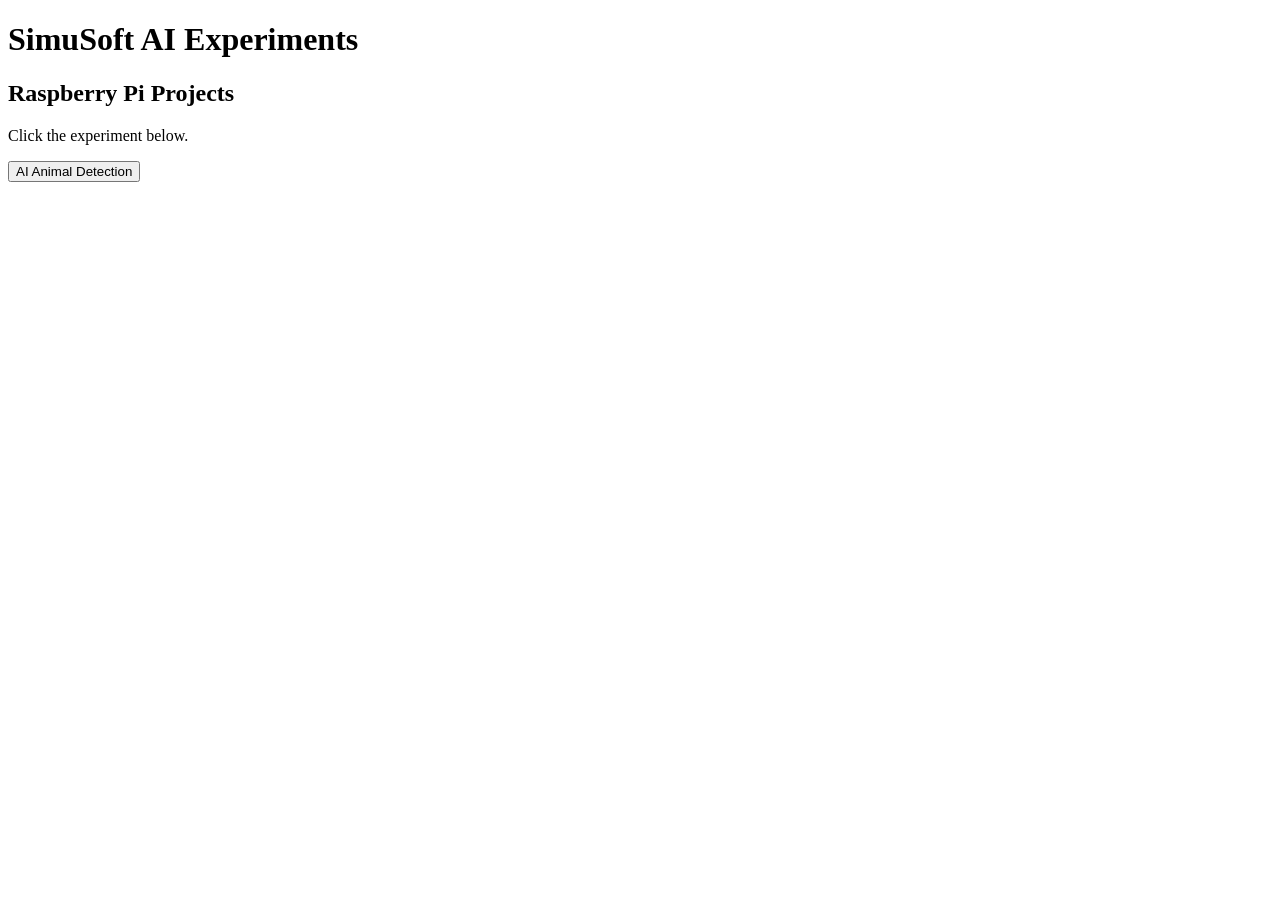
==== index.html @ 9f1834c5 "Create index.html" ====
<!DOCTYPE html>
<html>
<head>
<title>SimuSoft AI Experiments</title>
</head>

<body>

<h1>SimuSoft AI Experiments</h1>

<h2>Raspberry Pi Projects</h2>

<p>Click the experiment below.</p>

<a href="Animal-Detection/">
<button>AI Animal Detection</button>
</a>

</body>
</html>
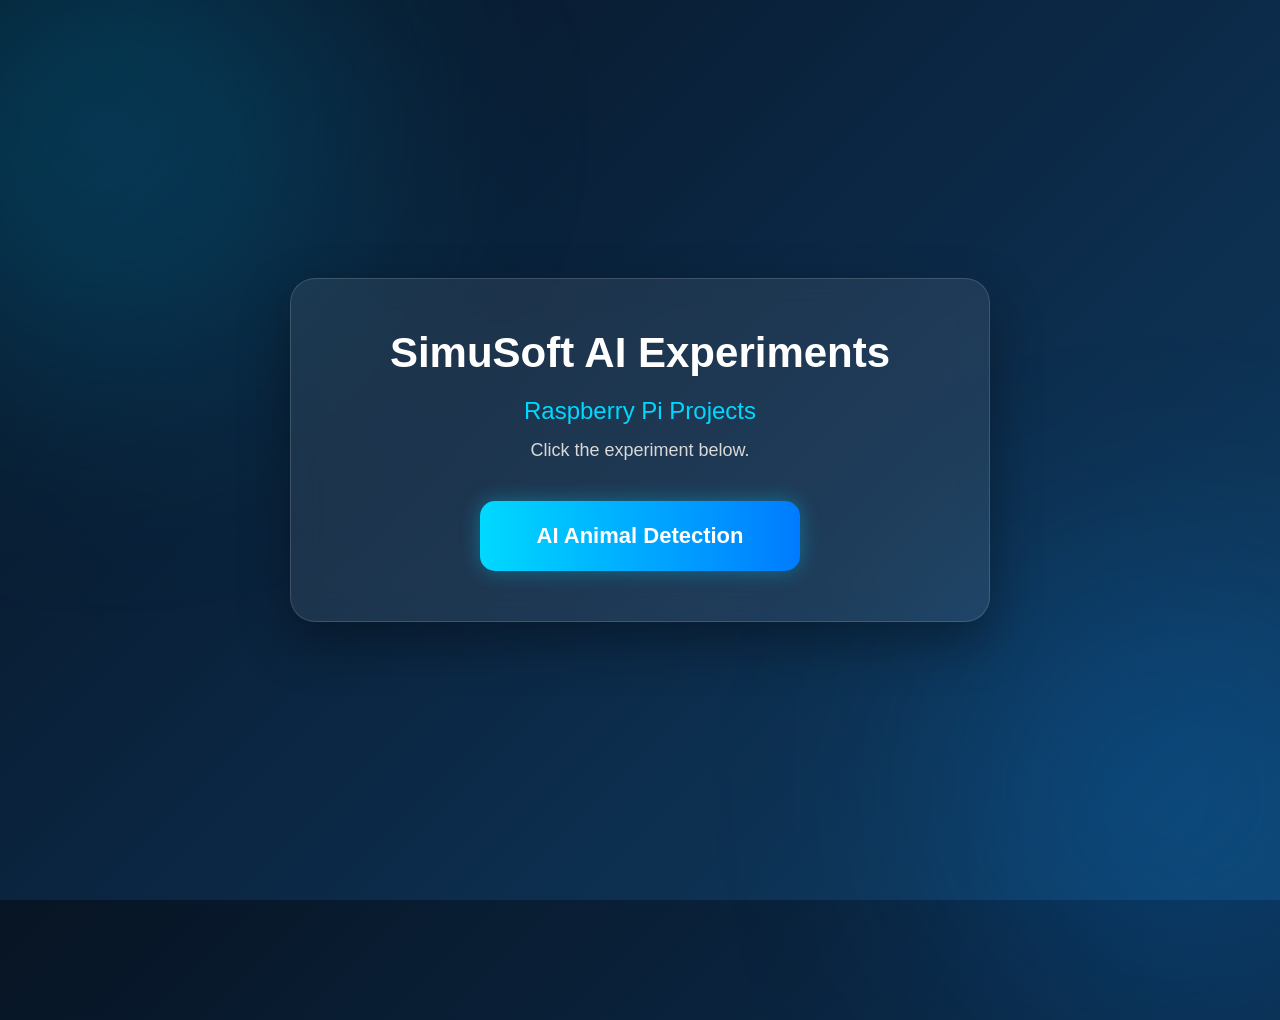
==== commit 2921d1b2: "Update index.html" ====
--- a/index.html
+++ b/index.html
@@ -1,10 +1,17 @@
 <!DOCTYPE html>
-<html>
+<html lang="en">
 <head>
+<meta charset="UTF-8">
+<meta name="viewport" content="width=device-width, initial-scale=1.0">
 <title>SimuSoft AI Experiments</title>
+
+<link rel="stylesheet" href="style.css">
+
 </head>
 
 <body>
+
+<div class="container">
 
 <h1>SimuSoft AI Experiments</h1>
 
@@ -12,9 +19,13 @@
 
 <p>Click the experiment below.</p>
 
-<a href="Animal-Detection/">
+<a href="Animal-Detection/" class="card">
+
 <button>AI Animal Detection</button>
+
 </a>
+
+</div>
 
 </body>
 </html>
--- a/style.css
+++ b/style.css
@@ -0,0 +1,166 @@
+*{
+    margin:0;
+    padding:0;
+    box-sizing:border-box;
+    font-family:Arial, Helvetica, sans-serif;
+}
+
+body{
+
+    min-height:100vh;
+    display:flex;
+    justify-content:center;
+    align-items:center;
+
+    background:linear-gradient(135deg,#071423,#0b2744,#103d63);
+    overflow:hidden;
+    position:relative;
+}
+
+/* Animated Glow */
+
+body::before{
+
+    content:"";
+    position:absolute;
+    width:500px;
+    height:500px;
+    background:#00bfff33;
+    border-radius:50%;
+    filter:blur(120px);
+    left:-150px;
+    top:-120px;
+    animation:move1 10s infinite alternate;
+}
+
+body::after{
+
+    content:"";
+    position:absolute;
+    width:450px;
+    height:450px;
+    background:#008cff33;
+    border-radius:50%;
+    filter:blur(120px);
+    right:-120px;
+    bottom:-120px;
+    animation:move2 12s infinite alternate;
+}
+
+@keyframes move1{
+
+    from{
+        transform:translate(0,0);
+    }
+
+    to{
+        transform:translate(120px,70px);
+    }
+
+}
+
+@keyframes move2{
+
+    from{
+        transform:translate(0,0);
+    }
+
+    to{
+        transform:translate(-80px,-80px);
+    }
+
+}
+
+.container{
+
+    width:700px;
+    padding:50px;
+
+    background:rgba(255,255,255,.08);
+
+    backdrop-filter:blur(15px);
+
+    border:1px solid rgba(255,255,255,.15);
+
+    border-radius:25px;
+
+    text-align:center;
+
+    color:white;
+
+    box-shadow:0 20px 50px rgba(0,0,0,.35);
+
+    position:relative;
+    z-index:2;
+}
+
+h1{
+
+    font-size:42px;
+
+    margin-bottom:20px;
+
+    color:#ffffff;
+}
+
+h2{
+
+    color:#00d9ff;
+
+    margin-bottom:15px;
+
+    font-weight:500;
+}
+
+p{
+
+    color:#d9d9d9;
+
+    margin-bottom:40px;
+
+    font-size:18px;
+}
+
+.card{
+
+    display:inline-block;
+
+    text-decoration:none;
+}
+
+button{
+
+    width:320px;
+
+    height:70px;
+
+    border:none;
+
+    border-radius:15px;
+
+    cursor:pointer;
+
+    font-size:22px;
+
+    font-weight:bold;
+
+    color:white;
+
+    background:linear-gradient(90deg,#00d9ff,#007bff);
+
+    transition:.35s;
+
+    box-shadow:0 0 20px rgba(0,217,255,.35);
+}
+
+button:hover{
+
+    transform:translateY(-8px);
+
+    box-shadow:0 0 35px #00d9ff;
+}
+
+button:active{
+
+    transform:scale(.98);
+}
